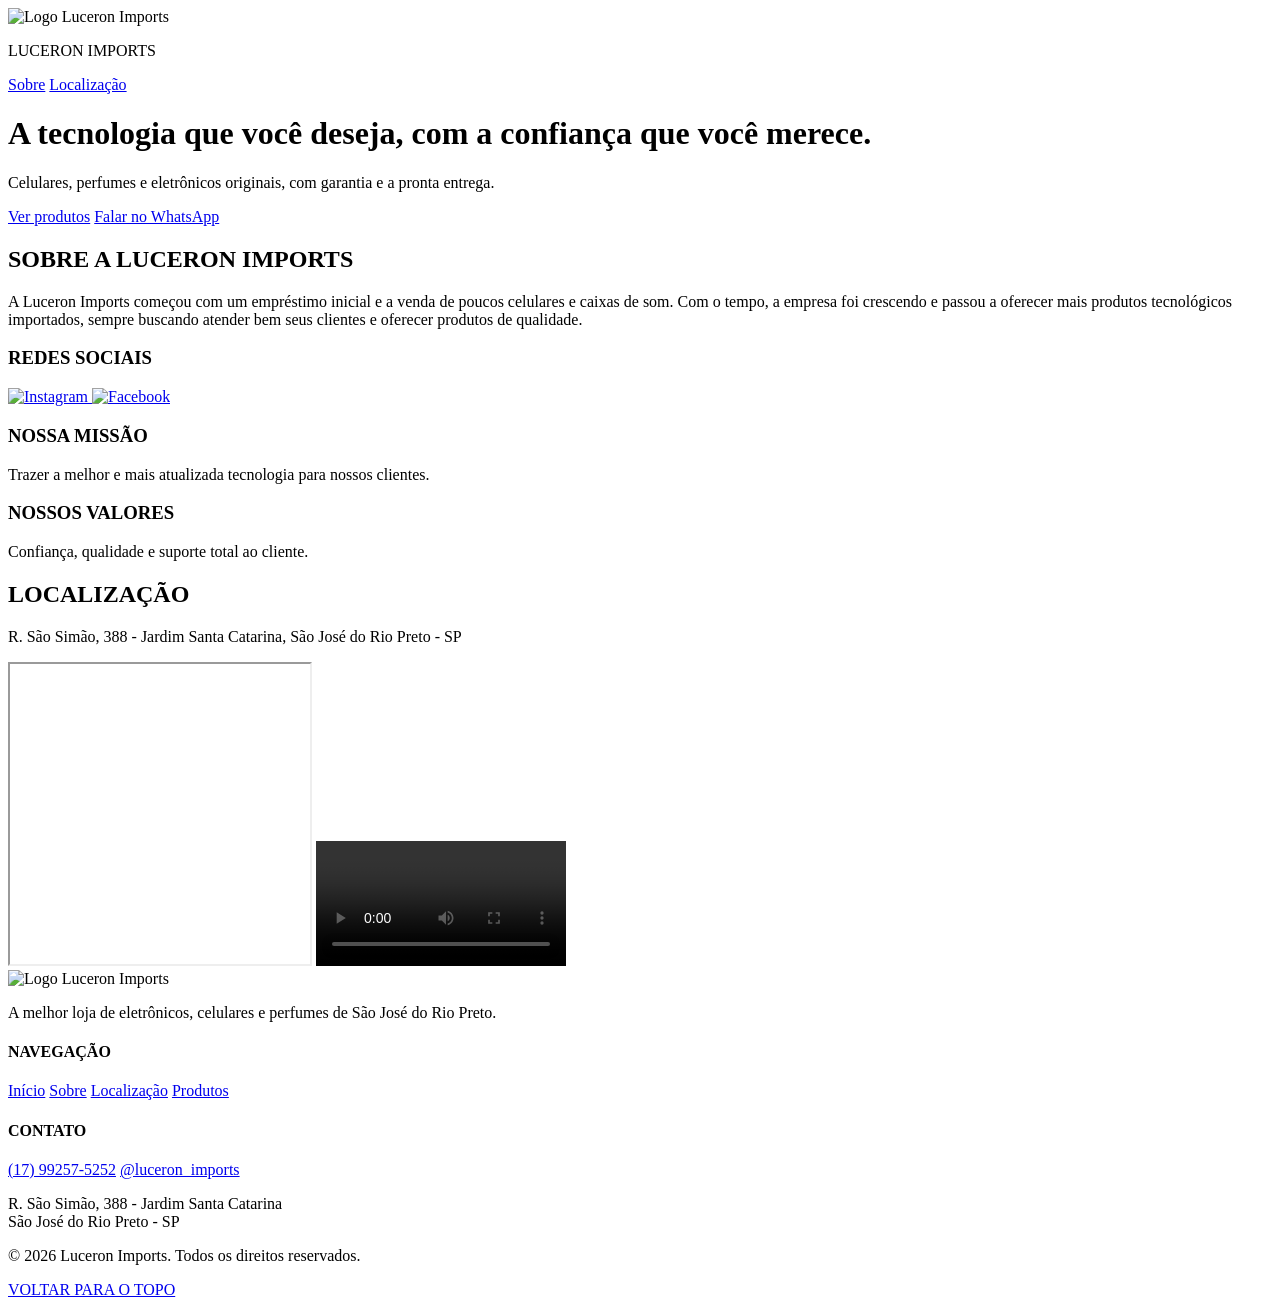
==== index.html @ 2ff0bc31 "Add files via upload" ====
<!DOCTYPE html>
<html lang="pt-br">
<head>
    <meta charset="UTF-8">
    <meta name="viewport" content="width=device-width, initial-scale=1.0">
    <title>Luceron Imports</title>

    <link href="https://fonts.googleapis.com/css2?family=Cinzel:wght@400;600;700&display=swap" rel="stylesheet">

    <link rel="stylesheet" href="css/style.css">
</head>
<body>

    <div class="cabecalho" id="top">
        <img class="logo" src="Imagens/LOGO.png" alt="Logo Luceron Imports">
        <p class="nome-marca">LUCERON IMPORTS</p>

        <div class="menu">
            <a href="#sobre">Sobre</a>
            <a href="#localizacao">Localização</a>
        </div>
    </div>

    <div class="inicio">
        <h1>A tecnologia que você deseja, com a confiança que você merece.</h1>
        <p>Celulares, perfumes e eletrônicos originais, com garantia e a pronta entrega.</p>
        <a href="produtos.html" class="botao">Ver produtos</a>
        <a href="https://wa.me/5517992575252" class="botao botao-contorno">Falar no WhatsApp</a>
    </div>

    

   <!-- ========== SOBRE A LUCERON ========== -->
    
<div class="bloco" id="sobre">

    <!-- título da seção -->
    <h2>SOBRE A LUCERON IMPORTS</h2>

    <div class="sobre-colunas">

    <!-- COLUNA DA ESQUERDA -->
    <div class="sobre-esquerda">

        <div class="sobre-texto">
            <p>
                A Luceron Imports começou com um empréstimo inicial e a venda de poucos celulares e caixas de som. Com o tempo, a empresa foi crescendo e passou a oferecer mais produtos tecnológicos importados, sempre buscando atender bem seus clientes e oferecer produtos de qualidade.
            </p>
        </div>

        <!-- REDES SOCIAIS -->
        <div class="redes-sociais">

            <h3>REDES SOCIAIS</h3>

            <a href="https://www.instagram.com/luceron_imports/"
               target="_blank">

                <img src="Imagens/instagram-dourado.png"
                     alt="Instagram"
                     class="icone-rede">

            </a>

                     
            <a href="https://www.facebook.com/people/Luceron-Imports/61591384157740/"
               target="_blank">

                <img src="Imagens/facebook-dourado.png"
                     alt="Facebook"
                     class="icone-rede">

            </a>

        </div>

        

    </div>

        <!-- COLUNA DA DIREITA -->
        <div class="sobre-cartoes">
            
            <div class="cartao">
                <h3>NOSSA MISSÃO</h3>
                <p>Trazer a melhor e mais atualizada tecnologia para nossos clientes.</p>
            </div>

            <div class="cartao">
                <h3>NOSSOS VALORES</h3>
                <p>Confiança, qualidade e suporte total ao cliente.</p>
            </div>

            </div>
        </div>
    </div>


  <!-- MAPA E VÍDEO -->

<div class="bloco localizacao" id="localizacao">
    <h2>LOCALIZAÇÃO</h2>

    <p>
        R. São Simão, 388 - Jardim Santa Catarina,
        São José do Rio Preto - SP
    </p>

    <div class="localizacao-conteudo">

        <iframe
            src="https://www.google.com/maps?q=R.+S%C3%A3o+Sim%C3%A3o,+388+-+Jardim+Santa+Catarina,+S%C3%A3o+Jos%C3%A9+do+Rio+Preto+-+SP&amp;output=embed"
            title="Localização da Luceron Imports"
            height="300"
            allowfullscreen
            loading="lazy"
            referrerpolicy="no-referrer-when-downgrade">
        </iframe>

        <video
            class="video-loja"
            controls
            width="250"
            playsinline
            preload="metadata">
            <source src="Video/Luceron_Loja.mp4" type="video/mp4">
        </video>

    </div>
</div>

     <!-- ========== RODAPÉ ========== -->
<div class="rodape">

    <!-- essa caixa segura as 3 colunas lado a lado -->
    <div class="rodape-colunas">

        <!-- COLUNA 1: a logo e a frase -->
        <div class="rodape-marca">
            <img src="Imagens/LOGO.png" alt="Logo Luceron Imports" class="rodape-logo">
            <p class="rodape-frase">A melhor loja de eletrônicos, celulares e perfumes de São José do Rio Preto.</p>
        </div>

        <!-- COLUNA 2: links para as partes do site -->
        <div class="rodape-coluna">
            <h4>NAVEGAÇÃO</h4>
            <a href="#top">Início</a>
            <a href="#sobre">Sobre</a>
            <a href="#localizacao">Localização</a>
            <a href="produtos.html">Produtos</a>
        </div>

        <!-- COLUNA 3: contato -->
        <div class="rodape-coluna">
            <h4>CONTATO</h4>
            <a href="https://wa.me/5517992575252" target="_blank">(17) 99257-5252</a>
            <a href="https://www.instagram.com/luceron_imports/" target="_blank">@luceron_imports</a>
            <p>R. São Simão, 388 - Jardim Santa Catarina<br>São José do Rio Preto - SP</p>
        </div>

    </div>

    <!-- barra de baixo: direitos reservados na esquerda e o link dourado na direita -->
    <div class="rodape-baixo">
        <p>© 2026 Luceron Imports. Todos os direitos reservados.</p>
        <a href="#top" class="voltar-topo">VOLTAR PARA O TOPO</a>
    </div>

</div>

</body>
</html>
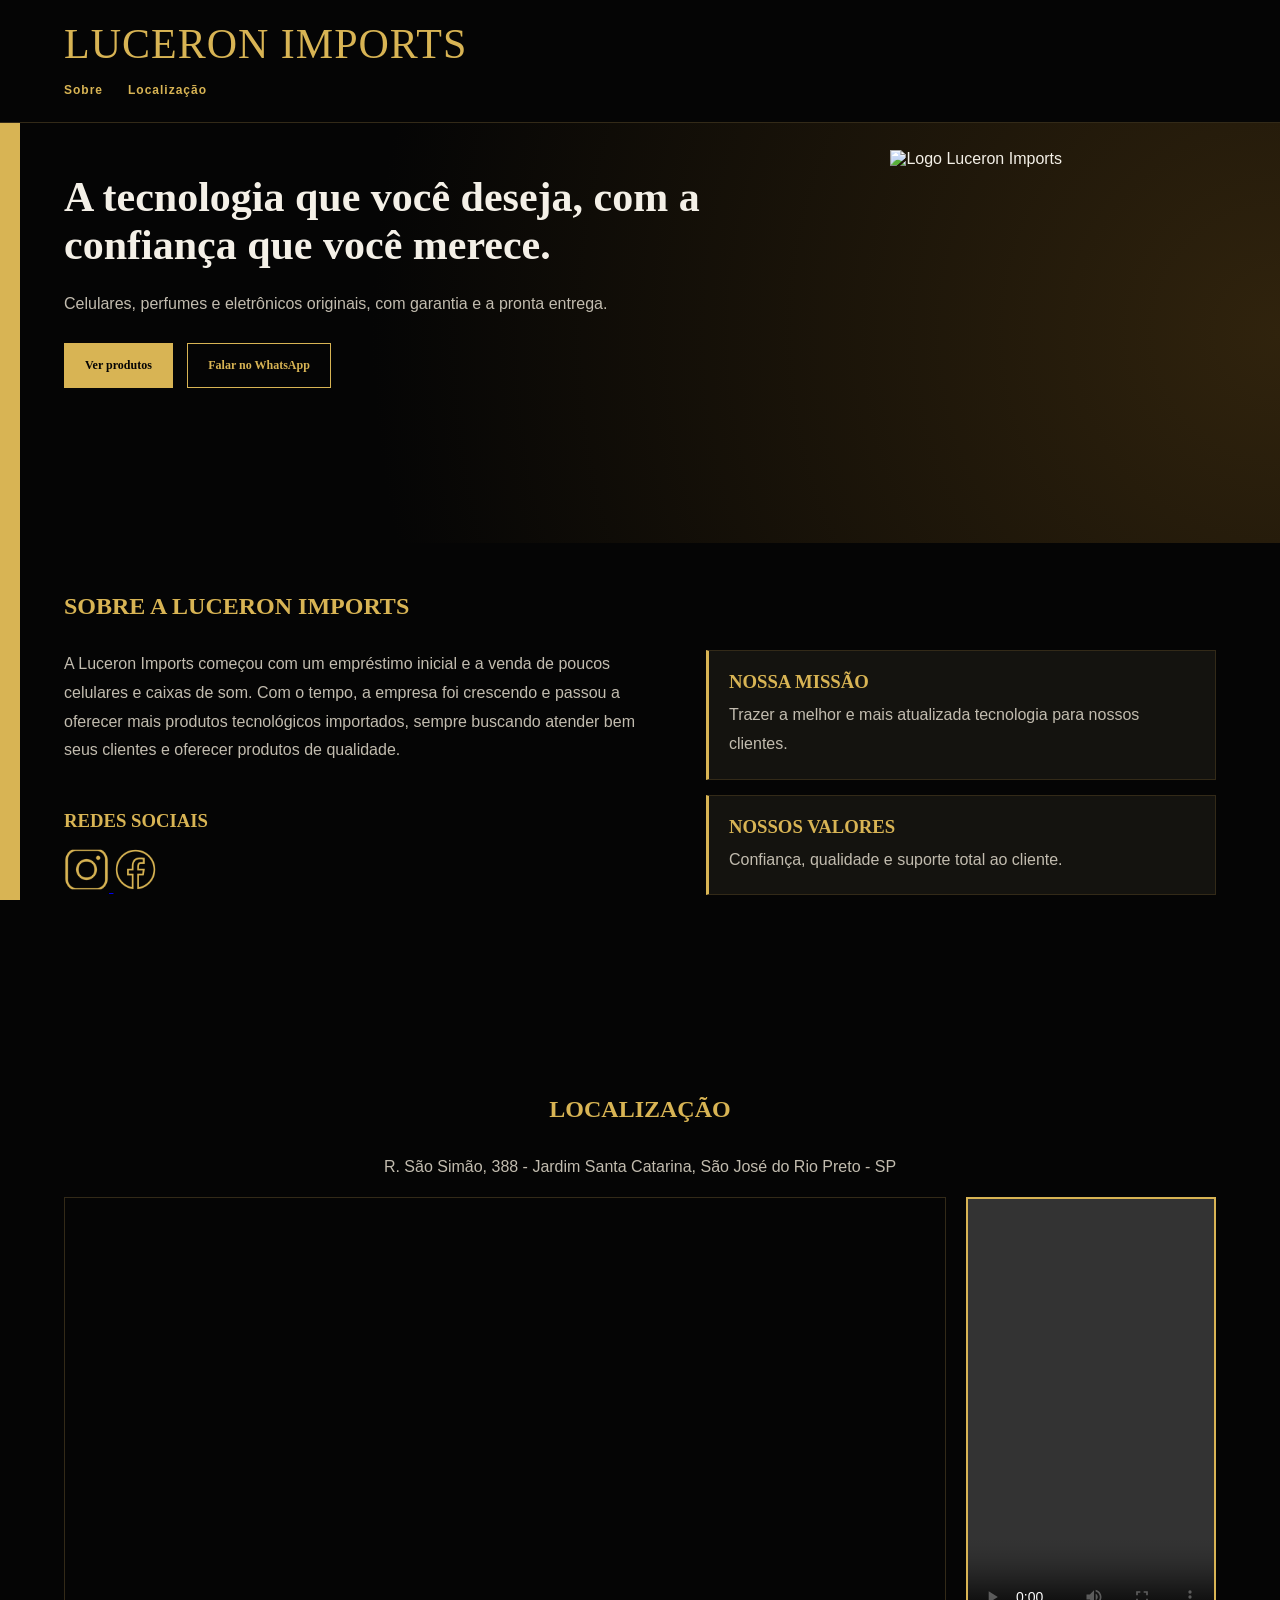
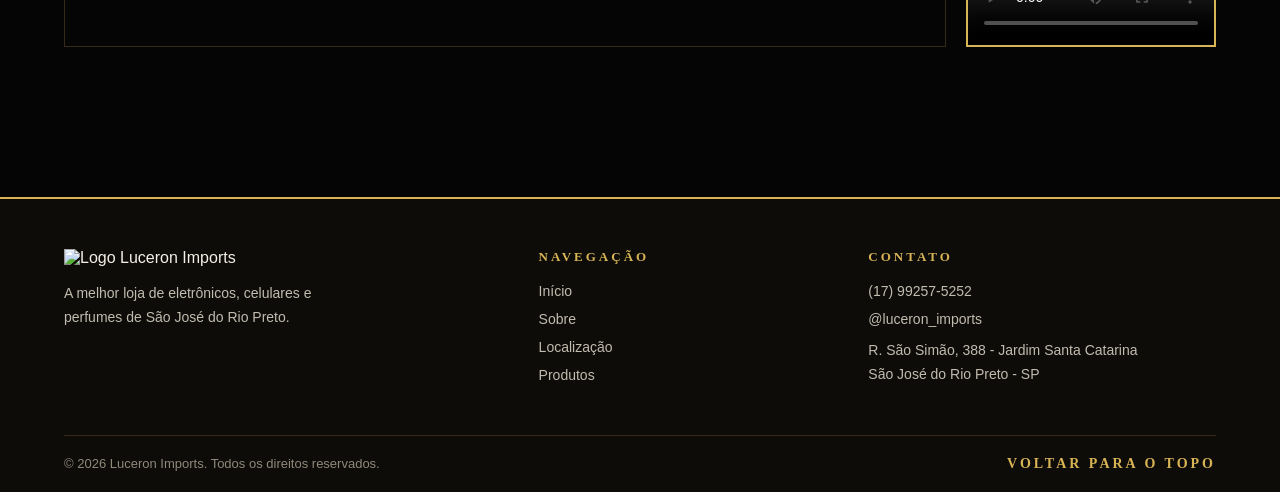
==== commit 72236440: "Update index.html" ====
--- a/index.html
+++ b/index.html
@@ -7,12 +7,12 @@
 
     <link href="https://fonts.googleapis.com/css2?family=Cinzel:wght@400;600;700&display=swap" rel="stylesheet">
 
-    <link rel="stylesheet" href="css/style.css">
+    <link rel="stylesheet" href="style.css">
 </head>
 <body>
 
     <div class="cabecalho" id="top">
-        <img class="logo" src="Imagens/LOGO.png" alt="Logo Luceron Imports">
+        <img class="logo" src="LOGO.png" alt="Logo Luceron Imports">
         <p class="nome-marca">LUCERON IMPORTS</p>
 
         <div class="menu">
@@ -56,7 +56,7 @@
             <a href="https://www.instagram.com/luceron_imports/"
                target="_blank">
 
-                <img src="Imagens/instagram-dourado.png"
+                <img src="instagram-dourado.png"
                      alt="Instagram"
                      class="icone-rede">
 
@@ -66,7 +66,7 @@
             <a href="https://www.facebook.com/people/Luceron-Imports/61591384157740/"
                target="_blank">
 
-                <img src="Imagens/facebook-dourado.png"
+                <img src="facebook-dourado.png"
                      alt="Facebook"
                      class="icone-rede">
 
@@ -137,7 +137,7 @@
 
         <!-- COLUNA 1: a logo e a frase -->
         <div class="rodape-marca">
-            <img src="Imagens/LOGO.png" alt="Logo Luceron Imports" class="rodape-logo">
+            <img src="LOGO.png" alt="Logo Luceron Imports" class="rodape-logo">
             <p class="rodape-frase">A melhor loja de eletrônicos, celulares e perfumes de São José do Rio Preto.</p>
         </div>
 
@@ -169,4 +169,4 @@
 </div>
 
 </body>
-</html>+</html>
--- a/style.css
+++ b/style.css
@@ -0,0 +1,433 @@
+
+/* ----- BASE DA PÁGINA ----- */
+
+* {
+    margin: 0;
+    padding: 0;
+    box-sizing: border-box;
+}
+
+html {
+    scroll-behavior: smooth;
+}
+
+body {
+    background-color: #050505;
+    color: #f4f0e7;
+    font-family: Arial, sans-serif;
+}
+
+/* ----- FAIXA DOURADA ----- */
+
+body::before {
+    content: "";
+    position: fixed;
+    top: 0;
+    left: 0;
+    width: 20px;
+    height: 100%;
+    background-color: #d8b454;
+}
+
+/* ----- CABEÇALHO ----- */
+
+.cabecalho {
+    position: relative;
+    padding: 10px 5%;
+    background-color: #050505;
+    border-bottom: 1px solid #332a18;
+}
+
+.logo {
+    position: absolute;
+    top: 150px;
+    right: 7%;
+    width: 300px;
+    z-index: 2;
+}
+
+.nome-marca {
+    font-family: "Cinzel", serif;
+    font-size: 42px;
+    letter-spacing: 1px;
+    color: #d8b454;
+    margin: 10px 0;
+}
+
+.menu {
+    display: flex;
+    gap: 25px;
+    flex-wrap: wrap;
+    margin: 15px 0;
+}
+
+.menu a {
+    color: #d8b454;
+    text-decoration: none;
+    font-size: 12px;
+    font-weight: bold;
+    letter-spacing: 1px;
+}
+
+.menu a:hover {
+    color: #fff0b3;
+}
+
+/* ----- INÍCIO ----- */
+
+.inicio {
+    min-height: 420px;
+    padding: 50px 5%;
+    background: radial-gradient(circle at right, #30230d, #050505 70%);
+}
+
+.inicio h1 {
+    max-width: 650px;
+    font-family: "Cinzel", serif;
+    font-size: 42px;
+    line-height: 1.15;
+    color: #f4f0e7;
+    margin-bottom: 20px;
+}
+
+.inicio p {
+    color: #c2bcaf;
+    line-height: 1.8;
+    margin-bottom: 15px;
+}
+
+/* ----- BOTÕES ----- */
+
+.botao {
+    display: inline-block;
+    padding: 14px 20px;
+    margin: 10px 10px 0 0;
+    border: 1px solid #d8b454;
+    background-color: #d8b454;
+    color: #050505;
+    text-decoration: none;
+    font-family: "Cinzel", serif;
+    font-size: 12px;
+    font-weight: bold;
+}
+
+.botao:hover {
+    background-color: #f1d487;
+}
+
+.botao-contorno {
+    background-color: transparent;
+    color: #d8b454;
+}
+
+.botao-contorno:hover {
+    background-color: #f1d487;
+    color: #050505;
+}
+
+/* ----- BLOCOS ----- */
+
+.bloco {
+    padding: 50px 5%;
+}
+
+.bloco h2 {
+    font-family: "Cinzel", serif;
+    color: #d8b454;
+    margin-bottom: 30px;
+}
+
+.bloco h3 {
+    font-family: "Cinzel", serif;
+    color: #d8b454;
+    margin-bottom: 15px;
+}
+
+.bloco p {
+    color: #c2bcaf;
+    line-height: 1.8;
+    margin-bottom: 15px;
+}
+
+/* ----- SOBRE ----- */
+
+.sobre-colunas {
+    display: grid;
+    grid-template-columns: 1.2fr 1fr;
+    gap: 30px;
+    align-items: start;
+}
+
+.sobre-texto p {
+    max-width: 600px;
+}
+
+.sobre-cartoes {
+    display: grid;
+    gap: 15px;
+}
+
+.cartao {
+    background-color: #14130f;
+    border: 1px solid #332a18;
+    border-left: 3px solid #d8b454;
+    padding: 20px;
+}
+
+.cartao h3 {
+    margin-bottom: 8px;
+}
+
+.cartao p {
+    margin-bottom: 0;
+}
+
+/* ----- REDES SOCIAIS ----- */
+
+.redes-sociais {
+    margin-top: 45px;
+    margin-right: 120px;
+}
+
+.redes-sociais h3 {
+    margin-bottom: 15px;
+}
+
+.redes-sociais .icone-rede {
+    width: 45px;
+    height: 45px;
+    margin-top: 0;
+    object-fit: contain;
+}
+
+.redes-sociais .icone-rede:hover {
+    width: 50px;
+}
+
+/* ----- LOCALIZAÇÃO ----- */
+
+.localizacao {
+    margin: 100px auto;
+    text-align: center;
+}
+
+/* ----- MAPA E VÍDEO LADO A LADO ----- */
+
+.localizacao-conteudo {
+    display: flex;
+    flex-direction: row;
+    flex-wrap: nowrap;
+    gap: 20px;
+    max-width: 1400px;
+    margin: 0 auto;
+}
+
+/* ----- MAPA ----- */
+
+.localizacao-conteudo iframe {
+    display: block;
+    flex: 1;
+    min-width: 0;
+    height: 450px;
+    margin: 0;
+    border: 1px solid #332a18;
+}
+
+/* ----- VÍDEO ----- */
+
+.video-loja {
+    display: block;
+    flex: none;
+    width: 250px;
+    height: 450px;
+    margin: 0;
+    object-fit: contain;
+    border: 2px solid #d8b454;
+}
+
+/* ----- RODAPÉ ----- */
+
+.rodape {
+    background-color: #0d0c09;
+    border-top: 2px solid #d8b454;
+    padding: 50px 5% 20px;
+}
+
+.rodape-colunas {
+    display: grid;
+    grid-template-columns: 1.5fr 1fr 1.2fr;
+    gap: 40px;
+    margin-bottom: 40px;
+}
+
+.rodape-logo {
+    width: 150px;
+    height: auto;
+}
+
+.rodape-frase {
+    color: #c2bcaf;
+    font-size: 14px;
+    line-height: 1.7;
+    max-width: 300px;
+    margin-top: 15px;
+}
+
+.rodape-coluna h4 {
+    font-family: "Cinzel", serif;
+    color: #d8b454;
+    font-size: 13px;
+    letter-spacing: 3px;
+    margin-bottom: 18px;
+}
+
+.rodape-coluna a {
+    display: block;
+    color: #c2bcaf;
+    text-decoration: none;
+    font-size: 14px;
+    margin-bottom: 12px;
+}
+
+.rodape-coluna a:hover {
+    color: #d8b454;
+}
+
+.rodape-coluna p {
+    color: #c2bcaf;
+    font-size: 14px;
+    line-height: 1.7;
+}
+
+/* ----- BARRA INFERIOR ----- */
+
+.rodape-baixo {
+    display: flex;
+    justify-content: space-between;
+    align-items: center;
+    flex-wrap: wrap;
+    gap: 15px;
+    border-top: 1px solid #332a18;
+    padding-top: 20px;
+}
+
+.rodape-baixo p {
+    color: #8f897a;
+    font-size: 13px;
+}
+
+.voltar-topo {
+    color: #d8b454;
+    text-decoration: none;
+    font-family: "Cinzel", serif;
+    font-size: 14px;
+    font-weight: bold;
+    letter-spacing: 3px;
+}
+
+.voltar-topo:hover {
+    color: #fff0b3;
+}
+
+
+/* ----- CELULAR E TABLET ----- */
+
+@media (max-width: 900px) {
+
+    /* Espaçamento da página */
+    .cabecalho,
+    .inicio,
+    .bloco,
+    .rodape {
+        padding-left: 24px;
+        padding-right: 18px;
+    }
+
+    /* Cabeçalho */
+    .cabecalho {
+        text-align: center;
+    }
+
+    .logo {
+        position: static;
+        width: 160px;
+        max-width: 100%;
+        margin-top: 10px;
+    }
+
+    .nome-marca {
+        font-size: 28px;
+    }
+
+    .menu {
+        justify-content: center;
+        gap: 15px;
+    }
+
+    /* Início */
+    .inicio {
+        min-height: auto;
+        padding-top: 30px;
+        padding-bottom: 30px;
+    }
+
+    .inicio h1 {
+        font-size: 30px;
+    }
+
+    /* Sobre */
+    .sobre-colunas {
+        grid-template-columns: 1fr;
+    }
+
+    /* Redes sociais */
+    .redes-sociais {
+        margin-right: 0;
+        margin-top: 30px;
+    }
+
+    /* Localização */
+    .localizacao {
+        margin: 40px auto;
+    }
+
+    /* Mapa e vídeo */
+    .localizacao-conteudo {
+        flex-direction: column;
+    }
+
+    .localizacao-conteudo iframe {
+        flex: none;
+        width: 100%;
+        height: 300px;
+    }
+
+    .video-loja {
+        width: 100%;
+        max-width: 300px;
+        height: auto;
+        align-self: center;
+    }
+
+    /* Rodapé */
+    .rodape-colunas {
+        grid-template-columns: 1fr 1fr;
+        gap: 20px;
+    }
+
+    .rodape-colunas div:first-child {
+        grid-column: span 2;
+    }
+
+    .rodape-baixo {
+        flex-direction: column;
+        text-align: center;
+    }
+/* Tirar faixa dourada no celular */
+
+@media (max-width: 900px) {
+    body::before {
+        display: none !important;
+    }
+}
+}   
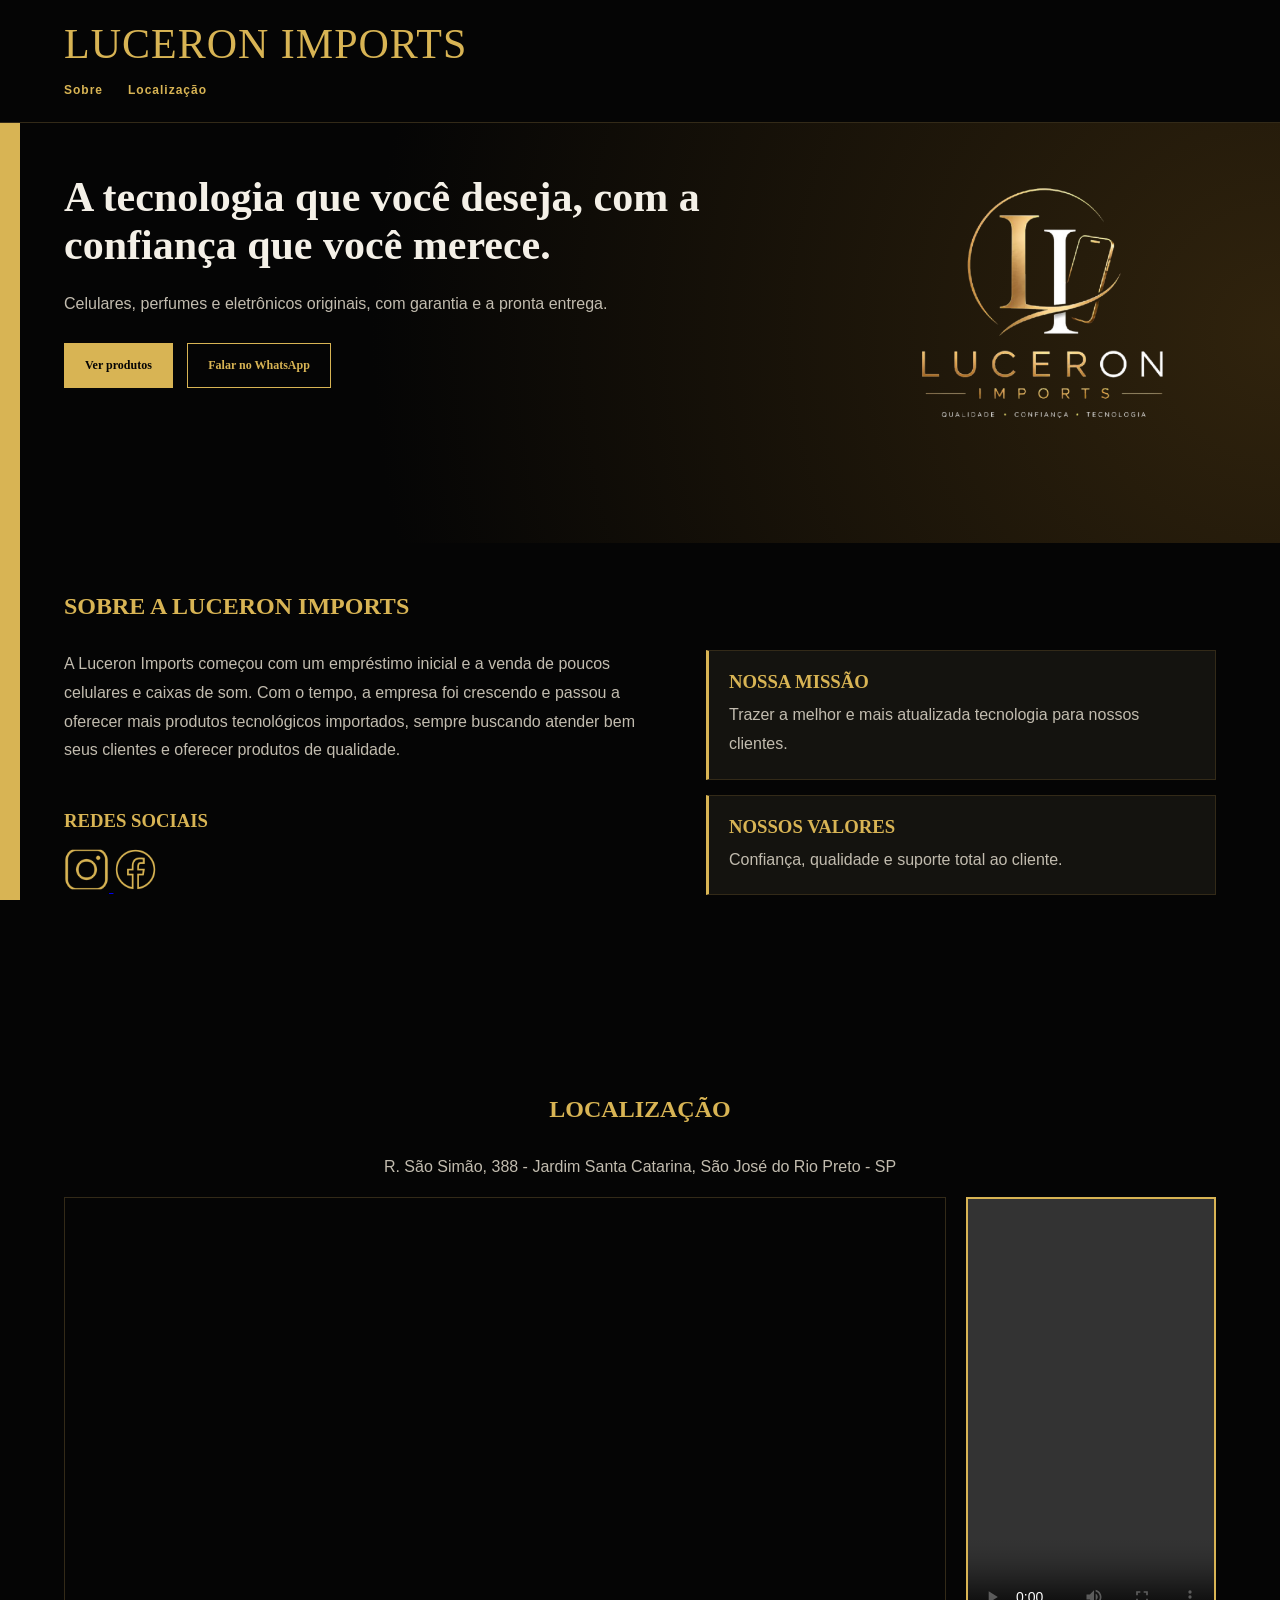
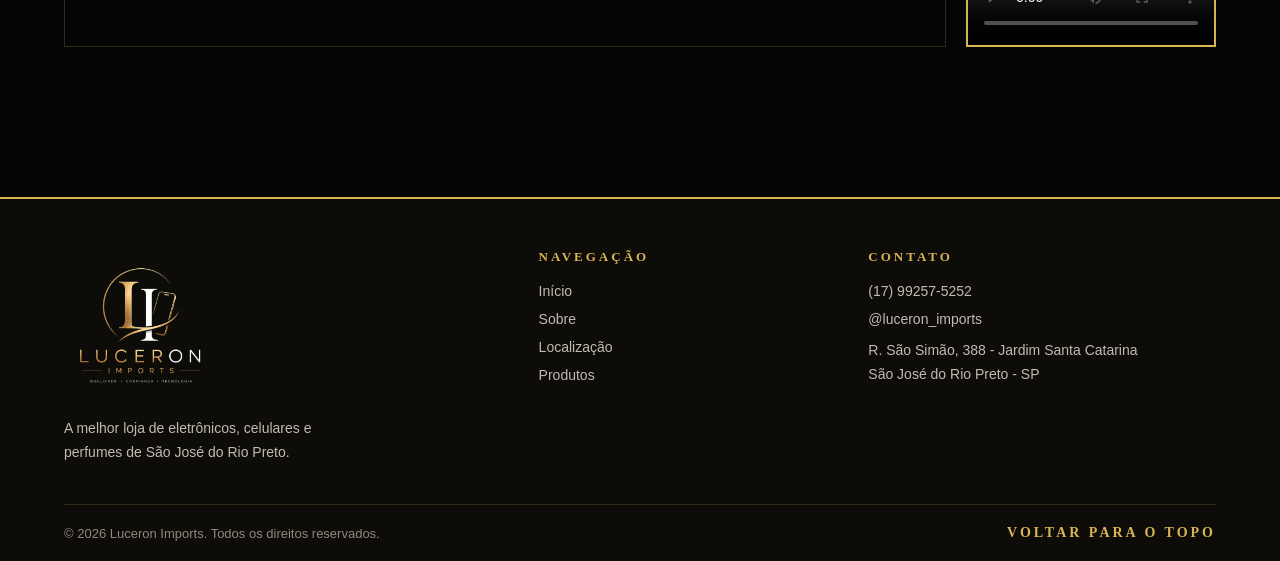
==== commit ce940ddd: "Update index.html" ====
--- a/index.html
+++ b/index.html
@@ -123,7 +123,7 @@
             width="250"
             playsinline
             preload="metadata">
-            <source src="Video/Luceron_Loja.mp4" type="video/mp4">
+            <source src="Luceron_Loja.mp4" type="video/mp4">
         </video>
 
     </div>
